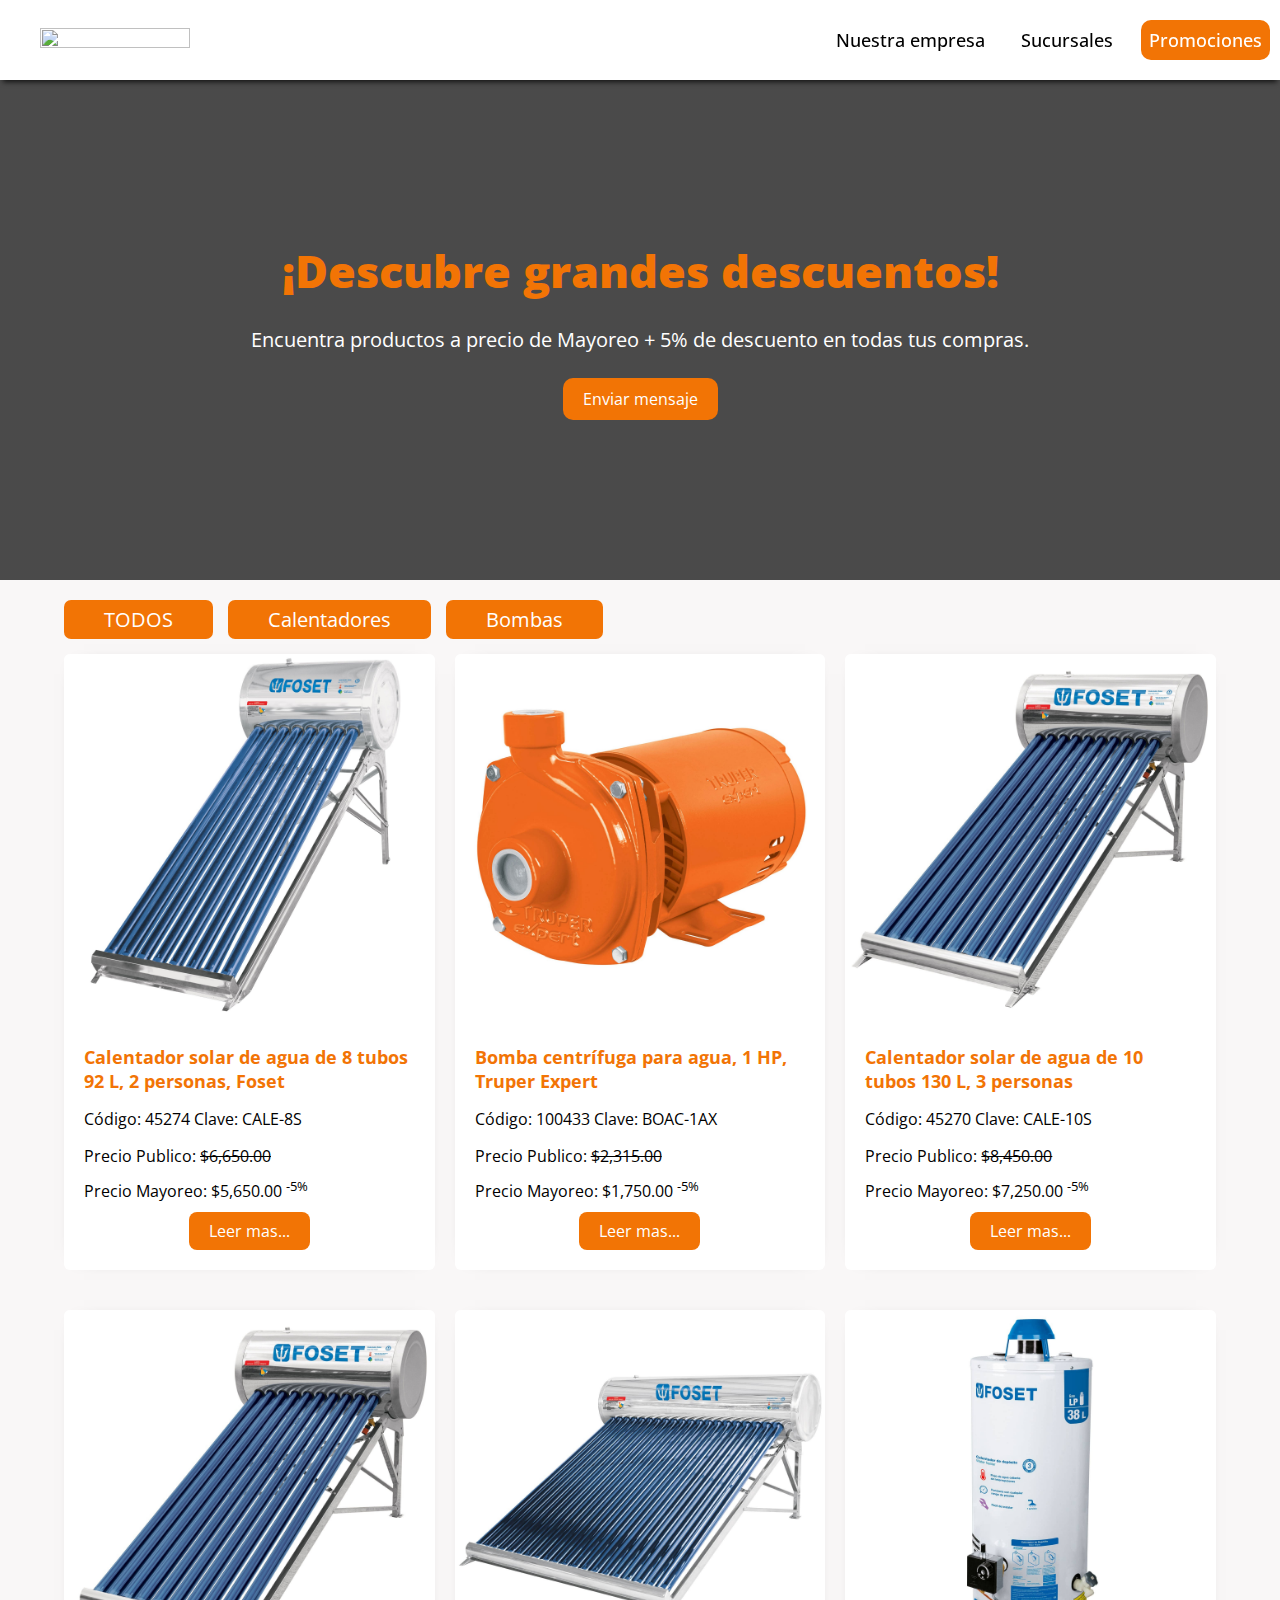
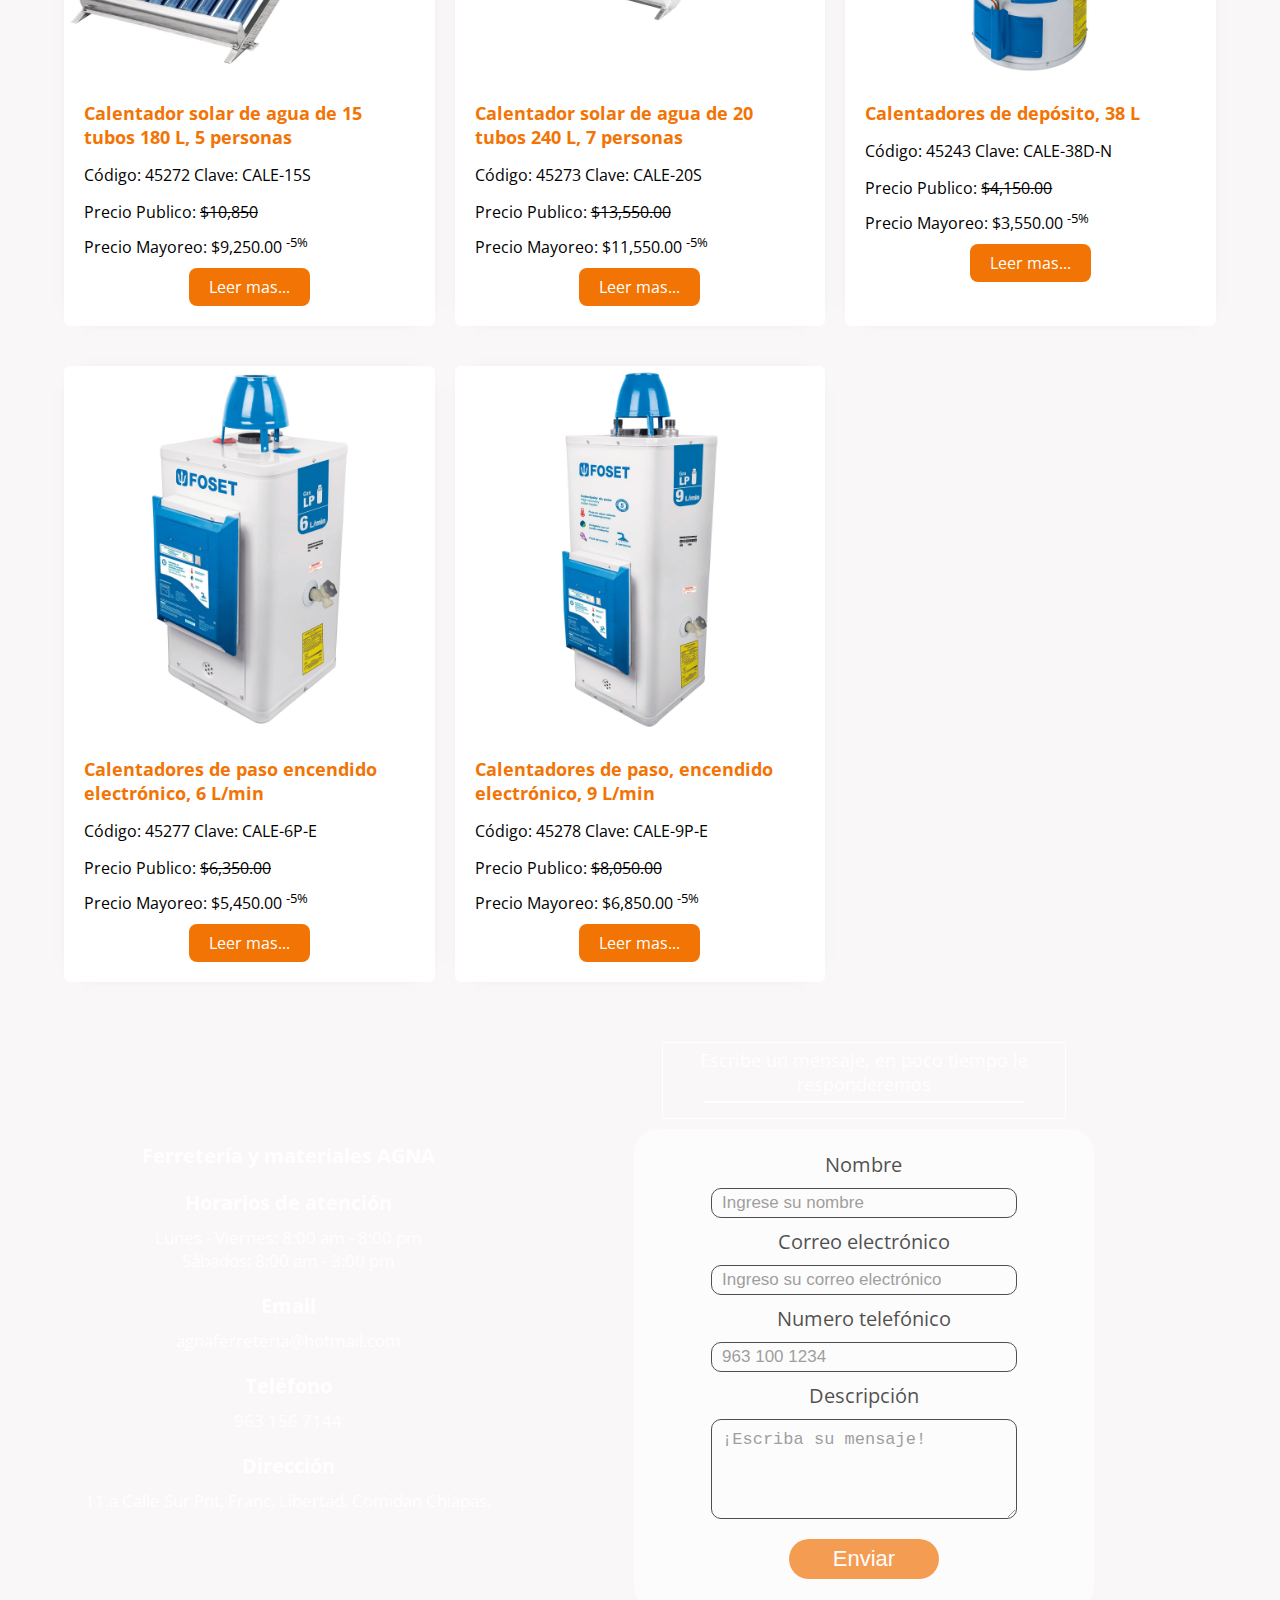
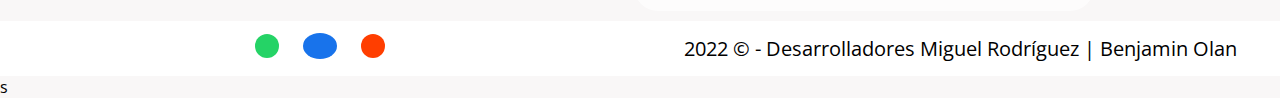
==== articulos.html @ 29357903 "actualización de productos" ====
<!DOCTYPE html>
<html lang="en">
<head>
    <meta charset="UTF-8">
    <meta http-equiv="X-UA-Compatible" content="IE=edge">
    <meta name="viewport" content="width=device-width, initial-scale=1.0">
    <title>Ferretería AGNA</title>
    <script src="https://kit.fontawesome.com/c8f0c2f663.js" crossorigin="anonymous"></script>
    <link rel="stylesheet" href="./css/styles.css">
    <link rel="stylesheet" href="./css/articulos.css">
    <link rel="shortcut icon" href="./images/logo.png">
    <link rel="preconnect" href="https://fonts.googleapis.com">
    <link rel="preconnect" href="https://fonts.gstatic.com" crossorigin>
    <link href="https://fonts.googleapis.com/css2?family=Open+Sans:wght@300;400;500;700;800&display=swap" rel="stylesheet"> 
</head>
<body>
    <!-- Menu de navegación -->
    <header class="header">
        <nav class="menu">
            
            <div class="menu__logo">
                <a href="index.html"><img src="./images/logo.png" alt="" class="menu__imagen-logo"></a>
            </div>

            <div class="lists">
                <input type="checkbox" id="check">
                <label for="check" class="menu__hamburguesa">
                    <i class="fas fa-bars"></i>
                </label>
                <ul class="lists__ul">
                    <li><a href="#" class="lists__enlaces" target="_blank">Nuestra empresa</a></li>
                    <li><a href="#" class="lists__enlaces">Sucursales</a></li>
                    <li><a href="#" class="lists__enlaces lists__a">Promociones</a></li>
                </ul>
            </div>
            
        </nav>
    </header>

    <!-- Contenido de la página -->
    <main>

        <div class="información">
            <div class="información__contenido">
                <h1 class="información__titulo">¡Descubre grandes descuentos!</h1>
                <p class="información__p">Encuentra productos a precio de <span>Mayoreo + 5% de descuento en todas tus compras.</span></p>
                <a href="https://api.whatsapp.com/send/?phone=9631567144&text=Puedes%20realizar%20tus%20cotizaciones%20haciendo%20click%20en%20continuar%20al%20chat" class="información__a">Enviar mensaje</a>
            </div>
        </div>

        <div class="contenedor">

            <input type="radio" id="TODOS" name="categories" value="TODOS" class="contenedor__input" checked>
            <input type="radio" id="CALENTADORES" name="categories" value="CALENTADORES" class="contenedor__input">
            <input type="radio" id="BOMBAS" name="categories" value="BOMBAS" class="contenedor__input">
            <div class="contenedor__categorías">
                <label for="TODOS" class="contenedor__label">TODOS</label>
                <label for="CALENTADORES" class="contenedor__label">Calentadores</label>
                <label for="BOMBAS" class="contenedor__label">Bombas</label>
            </div>



            <div class="artículos">

                <article class="article" data-category="CALENTADORES">
                    <div class="article__img">
                        <img src="./images/Calentadores/calentador-8-tubos.jpg" alt="" class="article__img-dimensión">
                    </div>
                    <h2 class="article__h2">Calentador solar de agua de 8 tubos 92 L, 2 personas, Foset</h2>
                    <span class="article__span">Código: 45274 Clave: CALE-8S</span>
                    <ul class="article__list">
                        <li class="lists__li">Precio Publico: <span class="lists__tachado">$6,650.00</span></li>
                        <li class="lists__li">Precio Mayoreo: $5,650.00 <sup>-5%</sup> </li>
                    </ul>
                    <div class="article__enlace">
                        <a href="#" class="article__a">Leer mas...</a>
                    </div>
                </article>

                <article class="article" data-category="BOMBAS">
                    <div class="article__img">
                        <img src="./images/BombasAgua/100433.jpg" alt="" class="article__img-dimensión">
                    </div>
                    <h2 class="article__h2"> Bomba centrífuga para agua, 1 HP, Truper Expert</h2>
                    <span class="article__span">Código: 100433 Clave: BOAC-1AX</span>
                    <ul class="article__list">
                        <li class="lists__li">Precio Publico: <span class="lists__tachado">$2,315.00</span></li>
                        <li class="lists__li">Precio Mayoreo: $1,750.00 <sup>-5%</sup> </li>
                    </ul>
                    <div class="article__enlace">
                        <a href="#" class="article__a">Leer mas...</a>
                    </div>
                </article>

                <article class="article" data-category="CALENTADORES">
                    <div class="article__img">
                        <img src="./images/Calentadores/45270.jpg" alt="" class="article__img-dimensión">
                    </div>
                    <h2 class="article__h2">Calentador solar de agua de 10 tubos 130 L, 3 personas</h2>
                    <span class="article__span"> Código: 45270 Clave: CALE-10S</span>
                    <ul class="article__list">
                        <li class="lists__li">Precio Publico: <span class="lists__tachado">$8,450.00</span></li>
                        <li class="lists__li">Precio Mayoreo: $7,250.00 <sup>-5%</sup> </li>
                    </ul>
                    <div class="article__enlace">
                        <a href="#" class="article__a">Leer mas...</a>
                    </div>
                </article>

                <article class="article" data-category="CALENTADORES">
                    <div class="article__img">
                        <img src="./images/Calentadores/45270.jpg" alt="" class="article__img-dimensión">
                    </div>
                    <h2 class="article__h2"> Calentador solar de agua de 15 tubos 180 L, 5 personas</h2>
                    <span class="article__span">Código: 45272 Clave: CALE-15S</span>
                    <ul class="article__list">
                        <li class="lists__li">Precio Publico: <span class="lists__tachado">$10,850</span></li>
                        <li class="lists__li">Precio Mayoreo: $9,250.00 <sup>-5%</sup> </li>
                    </ul>
                    <div class="article__enlace">
                        <a href="#" class="article__a">Leer mas...</a>
                    </div>
                </article>

                <article class="article" data-category="CALENTADORES">
                    <div class="article__img">
                        <img src="./images/Calentadores/calentadorSolar.jpg" alt="" class="article__img-dimensión">
                    </div>
                    <h2 class="article__h2">Calentador solar de agua de 20 tubos 240 L, 7 personas</h2>
                    <span class="article__span">Código: 45273 Clave: CALE-20S</span>
                    <ul class="article__list">
                        <li class="lists__li">Precio Publico: <span class="lists__tachado">$13,550.00</span></li>
                        <li class="lists__li">Precio Mayoreo: $11,550.00 <sup>-5%</sup> </li>
                    </ul>
                    <div class="article__enlace">
                        <a href="#" class="article__a">Leer mas...</a>
                    </div>
                </article>
                
                <article class="article" data-category="CALENTADORES">
                    <div class="article__img">
                        <img src="./images/Calentadores/45243.jpg" alt="" class="article__img-dimensión">
                    </div>
                    <h2 class="article__h2"> Calentadores de depósito, 38 L</h2>
                    <span class="article__span">Código: 45243 Clave: CALE-38D-N</span>
                    <ul class="article__list">
                        <li class="lists__li">Precio Publico: <span class="lists__tachado">$4,150.00</span></li>
                        <li class="lists__li">Precio Mayoreo: $3,550.00 <sup>-5%</sup> </li>
                    </ul>
                    <div class="article__enlace">
                        <a href="#" class="article__a">Leer mas...</a>
                    </div>
                </article>
                
                <article class="article" data-category="CALENTADORES">
                    <div class="article__img">
                        <img src="./images/Calentadores/45277.jpg" alt="" class="article__img-dimensión">
                    </div>
                    <h2 class="article__h2">Calentadores de paso encendido electrónico, 6 L/min</h2>
                    <span class="article__span">Código: 45277 Clave: CALE-6P-E</span>
                    <ul class="article__list">
                        <li class="lists__li">Precio Publico: <span class="lists__tachado">$6,350.00</span></li>
                        <li class="lists__li">Precio Mayoreo: $5,450.00 <sup>-5%</sup> </li>
                    </ul>
                    <div class="article__enlace">
                        <a href="#" class="article__a">Leer mas...</a>
                    </div>
                </article>
                
                <article class="article" data-category="CALENTADORES">
                    <div class="article__img">
                        <img src="./images/Calentadores/45278.jpg" alt="" class="article__img-dimensión">
                    </div>
                    <h2 class="article__h2">Calentadores de paso, encendido electrónico, 9 L/min</h2>
                    <span class="article__span">Código: 45278 Clave: CALE-9P-E</span>
                    <ul class="article__list">
                        <li class="lists__li">Precio Publico: <span class="lists__tachado">$8,050.00</span></li>
                        <li class="lists__li">Precio Mayoreo: $6,850.00 <sup>-5%</sup> </li>
                    </ul>
                    <div class="article__enlace">
                        <a href="#" class="article__a">Leer mas...</a>
                    </div>
                </article>

            </div>
        </div>
    </main>

    <!-- Pie de pagina(Footer) -->
    <footer class="footer">

        <div class="footer__contenedor">
            <div class="footer__contacto">
                <div class="footer__inform">
                    <h4 class="footer__h4">Ferretería y materiales AGNA</h4>
                </div>
                <div class="footer__inform">
                    <h4 class="footer__h4">Horarios de atención</h4>
                    <p class="footer__p">Lunes - Viernes: 8:00 am - 8:00 pm</p><br>
                    <p class="footer__p">Sábados: 8:00 am - 3:00 pm</p>
                </div>
                <div class="footer__inform">
                    <h4 class="footer__h4">Email</h4>
                    <p class="footer__p">agnaferreteria@hotmail.com</p>
                </div>
                <div class="footer__inform">
                    <h4 class="footer__h4">Teléfono</h4>
                    <p class="footer__p">963 156 7144</p>
                </div>
                <div class="footer__inform">
                    <h4 class="footer__h4">Dirección</h4>
                    <p class="footer__p">11.a Calle Sur Pnt, Franc. Libertad, Comidan Chiapas.</p>
                </div>
            </div>

            <div class="footer__formulario">
                <div class="footer__titulo">
                    <h2 class="footer__h2">Escribe un mensaje, en poco tiempo le responderemos</h2>
                    <hr class="footer__hr">
                </div>
    
                <div class="formulario">
                    <form class="formulario__contenido" action="https://formsubmit.co/e826944f495f6416c00b76dfa640b48a" method="POST">
                        <label for="user" class="formulario__label">Nombre</label>
                        <input type="text" name="user" id="user" class="formulario__input" placeholder="Ingrese su nombre" required>
    
                        <label for="email" class="formulario__label">Correo electrónico</label>
                        <input type="email" name="email" id="email" class="formulario__input" placeholder="Ingreso su correo electrónico" required>
                        
                        <label for="numero" class="formulario__label">Numero telefónico</label>
                        <input type="tel" name="numero" id="numero" class="formulario__input" placeholder="963 100 1234" required>
    
                        <label for="mensaje" class="formulario__label">Descripción</label>
                        <textarea name="mensaje" id="mensaje" class="formulario__textarea" placeholder="¡Escriba su mensaje!"></textarea required>
    
                        <div class="enviar">
                            <input type="submit" value="Enviar" class="enviar__formulario">
                        </div>

                        <input type="hidden" name="_next" value="https://mproyectosweb.github.io/ferreteriaagna/">
                        <input type="hidden" name="_captcha" value="false">
                    </form>
                </div>
            </div>
        </div>
        <div class="créditos">
            <div class="redes">
                <a href="https://api.whatsapp.com/send/?phone=9631567144&text=Hola%20puedes%20enviarme%20un%20mensaje%20y%20realizar%20su%20cotizacion" target="_blank"><i class="fa-brands fa-whatsapp redes__i"></i></a>
                <a href="#"><i class="fa-brands fa-facebook-f redes__i"></i></a>
                <a href="#"><i class="fa-brands fa-instagram redes__i"></i></a>
            </div>
            <div class="créditos__desarrollo">
                <h2 class="créditos__nombres">2022 &copy; - Desarrolladores Miguel Rodríguez | Benjamin Olan</h2>
            </div>
        </div>  
    </footer>

    
    <!-- Script creados -->
    <script src="./js/main.js"></script>
</body>
</html>s
---- css/styles.css ----
:root{
    --orange: #F27405;
    --black: #000;
    --white: #fff;
}

*{
    margin: 0;
    padding: 0;
    box-sizing: border-box;
    list-style: none;
    text-decoration: none;
}

body{
    font-family: "Open Sans","Helvetica Neue",Helvetica,Arial,sans-serif;
    background: #f5f2f296;
}

/** Estilos menu de navegación */

.header{
    width: 100%;
}

.menu{
    position: fixed;
    top: 0;
    left: 0;
    width: 100%;
    height: 80px;
    box-shadow: 0px 5px 5px -3px rgba(0,0,0,0.75);
    -webkit-box-shadow: 0px 5px 5px -3px rgba(0,0,0,0.75);
    -moz-box-shadow: 0px 5px 5px -3px rgba(0,0,0,0.75); 
    background: var(--white);
    display: flex;
    justify-content: space-between;
    align-items: center;
    overflow: hidden;
}

.menu__logo{
    margin-left: 40px;
}

.menu__imagen-logo{
    width: 150px;
    height: 100%;
    object-fit: contain;
    display: flex;
}

.lists__ul{
    display: flex;
    list-style: none;
}

.lists__enlaces{
    text-decoration: none;
    margin: 0 10px;
    color: var(--black);
    font-size: 18px;
    font-weight: 500;
    padding: 8px;
    border-radius: 10px;
}

.lists__enlaces:hover{
    background: var(--orange);
    color: var(--white);
}

.lists__a{
    background: var(--orange);
    color: var(--white);
}

#check{
    display: none;
}

.menu__hamburguesa{
    margin-right: 50px;
    font-size: 25px;
    color: #000;
    cursor: pointer;
    display: none;
    width: 48px;
    height: 48px;
    text-align: center;
}

input{
    background: none;
}

.menu__hamburguesa:hover{
    background: none;
}

/** Contenido de la pagina */
.contenido{
    width: 80%;
    height: 100%;
    padding-top: 80px;
    margin: auto;
    display: flex;
    flex-direction: column;
}

.contenido__empresa{
    width: 100%;
    height: 150px;
    background: rgba(0, 0, 0, 0.9);
    display: flex;
    align-items: center;
    border-radius: 10px 10px 0 0;
}

.contenido__titulo{
    width: 70%;
    margin: auto;
    text-align: center;
    font-size: 35px;
    font-weight:600;
    color: #F27405;
}

.contenido__titulo-span{
    font-weight: 900;
    border-bottom: 3px solid var(--orange);
}

.about{
    display: flex;
    justify-content: center;
    align-items: center;
    flex-direction: column;
    width: 100%;
    height: 100%;
    background: var(--white);
}

.about__somos{
    font-size: 45px;
    border-bottom: 4px solid var(--orange);
    font-weight: 900;
    margin-top: 40px;
}

.about__descripción{
    width: 70%;
}

.about__texto{
    font-size: 20px;
    letter-spacing: 0.9px;
    text-align: justify;
    font-weight: normal;
    color: #4e4c4c;
    margin: 40px 0;
}

.about__span{
    font-weight: bold;
    color: #252850;
}

.about__logo{
    width: 70%;
    height: 100%;
    text-align: center;
    margin: 50px 0;
}

.objetivo{
    width: 70%;
}

.objetivo__titulo{
    display: inline-block;
    font-size: 30px;
    color: #252850;
    font-weight: 900;
    letter-spacing: 0.7px;
    margin: 20px 0;
}

.objetivo__descripción{
    text-align: justify;
    font-size: 20px;
    margin-bottom: 50px;
}



/** Estilos del pie de pagina(Footer) */

.footer{
    width: 100%;
    height: 100%;
    background: linear-gradient(rgba(242, 116, 5, 0.8), rgba(242, 116, 5, 0.8)), url(../images/img-1.jpg);
    background-attachment: fixed;
    background-position: center;
    background-size: cover;
}

.footer__contenedor{
    width: 90%;
    height: 100%;
    display: flex;
    /* position: absolute; */
}

.footer__contacto{
    width: 100%;
    height: 100%;
    padding-top: 120px;
}

.footer__inform{
    width: 100%;
    text-align: center;
    margin: 20px 0 20px 0;
}

.footer__h4{
    font-size: 20px;
    font-weight: bold;
    color: var(--white);
    margin-bottom: 10px;
}

.footer__p{
    display: inline-block;
    font-size: 17px;
    font-weight: normal;
    color: var(--white);
    text-align: justify;
    text-align: center;
}

.footer__formulario{
    width: 100%;
    height: 100%;
    padding-top: 40px;
    margin: 0 auto;
}

.footer__titulo{
    width: 70%;
    margin: auto;
    border: 1px solid #fff;
}

.footer__h2{
    width: 100%;
    text-align: center;
    font-size: 18px;
    color: #fff;
    font-weight: normal;
    margin: 5px auto;
}

.footer__hr{
    width: 80%;
    height: 2px;
    margin: 5px auto;
    background: #fff;
    margin-bottom: 15px;
    border: none;
}

.formulario{
    width: 80%;
    background: #fff;
    opacity: 0.68;
    border-radius: 24px;
    border: 2px solid var(--white);
    margin: 10px auto;
    padding: 10px;
}

.formulario__contenido{
    width: 100%;
    display: flex;
    justify-content: center;
    flex-direction: column;
}

.formulario__label{
    text-align: center;
    color: var(--black);
    font-size: 20px;
    margin: 10px 0 10px 0;
}

.formulario__input{
    width: 70%;
    height: 30px;
    margin: auto;
    border: 1px solid var(--black);
    border-radius: 10px;
    outline: none;
    font-size: 17px;
    padding-left: 10px;
    color: var(--black);
}

.formulario__textarea{
    width: 70%;
    height: 100px;
    margin: auto;
    border: 1px solid var(--black);
    border-radius: 10px;
    outline: none;
    font-size: 17px;
    padding: 10px;
    color: var(--black);
}

.enviar{
    width: 100%;
    display: flex;
    justify-content: center;
    margin: 20px 0;
}

.enviar__formulario{
    width: 150px;
    height: 40px;
    background: var(--orange);
    border-radius: 20px;
    border: none;
    outline: none;
    font-size: 22px;
    color: var(--white);
    text-align: center;
    cursor: pointer;
    transition: 0.7s;
}

.enviar__formulario:hover{
    opacity: 0.7;
}


.créditos{
    width: 100%;
    height: 100%;
    background: var(--white);
    display: flex;
}

.redes{
    width: 100%;
    text-align: center;
    display: flex;
    align-items: center;
    justify-content: center;
}
.redes__i{
    font-size: 26px;
    padding: 12px;
    margin: 12px;
    border-radius: 50%;
    display: inline-block;
    justify-content: center;
    align-items: center;
}

.fa-whatsapp{
    background: #25D366;
    color: var(--white);
}

.fa-facebook-f{
    background: #1873EB;
    color: #fff;
    padding: 13px 17px 13px 17px;
}

.fa-instagram{
    background: #FF3E00;
    color: #fff;
}

.créditos__desarrollo{
    width: 100%;
}

.créditos__nombres{
    width: 100%;
    height: 100%;
    font-size: 20px;
    font-weight: normal;
    display: flex;
    justify-content: center;
    align-items: center;
}


/** Responsive design */
@media screen and (max-width: 850px){
    .menu__hamburguesa{
        display: block;
    }

    #check:checked ~ .lists__ul{
        display: block;
        height: 100vh;
    }

    .fa-times{
        color: var(--orange);
    }
    
    .menu__hamburguesa{
        position: absolute;
        right: 20px;
        top: 25px;
    }

    .lists{
        width: 100%;
    }

    .lists__ul{
        display: none;
        position: fixed;
        width: 100%;
        top: 80px;
        left: 0;
        background: rgba(0, 0, 0, 0.9);
        text-align: center;
        transition: all 0.9s;
    }

    .lists__enlaces{
        color: var(--white);
        line-height: 70px;
        margin: 50px 0;
        transition: all 0.5s;
        background: none;
        text-transform: uppercase;
    }

    .lists__enlaces:hover{
        color: var(--orange);
        background: none;
    }

    .about__logo{
        width: 350px;
        height: 250px;
        margin: 50px auto;
        overflow: hidden;
    }

    .about__img{
        width: 100%;
        height: 100%;
    }

    .footer__contenedor{
        flex-direction: column;
        width: 100%;
    }

    .footer__contacto{
        width: 70%;
        margin: auto;
        padding: 20px;
    }
}

@media screen and (max-width: 550px) {
    .menu__hamburguesa{
        margin-right: 0px;
    }
    .créditos{
        
        flex-direction: column;
    }

    .créditos__nombres{
        text-align: center;
    }
}

@media screen and (max-width:500px) {
    .menu__hamburguesa{
        margin-right: 0px;
    }
    .contenido__titulo{
        font-size: 30px;
    }

    .about__somos{
        font-size: 30px;
    }

    .about__texto{
        font-size: 15px;
    }

    .objetivo__titulo{
        font-size: 30px;
    }

    .objetivo__descripción{
        font-size: 15px;
    }

    .about__logo{
        width: 300px;
        height: 200px;
        margin: 50px auto;
        overflow: hidden;
    }

    .about__img{
        width: 100%;
        height: 100%;
    }

    .footer__h4{
        font-size: 18px;
    }

    .footer__p{
        font-size: 15px;
    }

    .créditos__nombres{
        font-size: 15px;
        padding-bottom: 20px;
    }
}

@media screen and (max-width:400px) {
    .menu__imagen-logo{
        width: 110px;
        height: 80px;
    }
    .menu__hamburguesa{
        margin-right: 20px;

    }
    .contenido__titulo{
        font-size: 22px;
    }

    .about__somos{
        font-size: 22px;
    }

    .about__texto{
        font-size: 12px;
    }

    .objetivo__titulo{
        font-size: 22px;
    }

    .objetivo__descripción{
        font-size: 12px;
    }

    .about__logo{
        width: 250px;
        height: 150px;
        margin: 50px auto;
        overflow: hidden;
    }

    .about__img{
        width: 100%;
        height: 100%;
    }

    .footer__h4{
        font-size: 15px;
    }

    .footer__p{
        font-size: 15px;
    }

    .footer__titulo{
        width: 70%;
    }

    .footer__h2{
        width: 70%;
    }

    .formulario__contenido{
        width: 100%;
    }

    .formulario__input{
        width: 100%;
    }

    .formulario__textarea{
        width: 100%;
    }

    .créditos__nombres{
        font-size: 15px;
        padding-bottom: 20px;
    }

}
---- css/articulos.css ----
/** Estilos del contenido */

.información{
    width: 100%;
    height: 100%;
    margin-top: 80px;
    background: linear-gradient(rgba(0, 0, 0, 0.7), rgba(0, 0, 0, 0.7)), url(../images/img-2.jpg);
    background-attachment: fixed;
    background-position: center;
    background-size: cover;
    background-repeat: no-repeat;
}

.información__contenido{
    width: 70%;
    height: 500px;
    margin: 20px auto;
    display: flex;
    flex-direction: column;
    align-items: center;
    justify-content: center ;
}

.información__titulo{
    font-size: 45px;
    font-weight: 900;
    color: var(--orange);
    text-align: center;
}

.información__p{
    font-size: 20px;
    font-weight: normal;
    color: var(--white);
    margin-top: 25px;
    text-align: center;
}

.información__a{
    background: var(--orange);
    color: var(--white);
    padding: 10px 20px;
    border-radius: 10px;
    margin-top: 25px;
}





.contenedor{
    width: 90%;
    margin: auto;
}

.contenedor__input[type="radio"]{
    display: none;
}

.contenedor__categorías{
    width: 100%;
    margin: 15px auto;
    display: flex;
    flex-wrap: wrap;
    gap: 15px;
}

.contenedor__label{
    padding: 6px 40px;
    font-size: 20px;
    background: #F27405;
    border-radius: 7px;
    color: #fff;
    cursor: pointer;
}

.contenedor__label:hover{
    opacity: 0.8;
}

.artículos{
    width: 100%;
    display: grid;
    grid-template-columns: repeat(3, 1fr);
    grid-gap: 20px;
}

.article{
    width: 100%;
    background: #fff;
    box-shadow: 0 0 20px -20px #000;
    border-radius: 6px;
    overflow: hidden;
    padding-bottom: 20px;
    margin-bottom: 20px;
}

.article:hover{
    transition: all 0.5s;
    box-shadow: 0 0 20px -10px #000;
}

.article__img{
    width: 100%;
}

.article__img-dimensión{
    width: 100%;
}

.article__h2{
    font-size: 18px;
    margin-top: 15px;
    padding: 0 20px;
    color: var(--orange);    
}

.article__span{
    display: block;
    margin-top: 15px;
    padding: 0 20px;
}

.article__list{
    padding: 0 20px;
    margin-top: 15px;
}

.lists__li{
    margin-bottom: 10px;
}

.lists__tachado{
    text-decoration: line-through;
}

.article__enlace{
    display: flex;
    align-items: center;
    justify-content: center;
}

.article__a{
    background: var(--orange);
    padding: 8px 20px;
    border-radius: 8px;
    color: var(--white);
}

.article__a:hover{
    opacity: 0.8;
}

/** Filtrando los elementos */
[value="TODOS"]:checked ~ .article[data-category="TODOS"]{
    display: block;
}
[value="CALENTADORES"]:checked ~ .artículos .article:not([data-category="CALENTADORES"]){
    display: none;
}
[value="BOMBAS"]:checked ~ .artículos .article:not([data-category="BOMBAS"]){
    display: none;
}

[value="TODOS"]:checked ~ .contenedor__categorías[for="TODOS"],
[value="CALENTADORES"]:checked ~ .contenedor__categorías[for="CALENTADORES"],
[value="BOMBAS"]:checked ~ .contenedor__categorías[for="BOMBAS"]{
    background: #1239A5;
    color: #fff;
}

@media screen and (max-width:900px) {
    .artículos{
        grid-template-columns: repeat(2, 1fr);
    }
}
@media screen and (max-width:610px) {
    .artículos{
        grid-template-columns: repeat(1, 1fr);
    }
}

@media screen and (max-width:400px) {
    .contenedor__label{
        padding: 4px 18px;
        font-size: 16px;
        background: #F27405;
        border-radius: 7px;
        color: #fff;
        cursor: pointer;
    }   
}
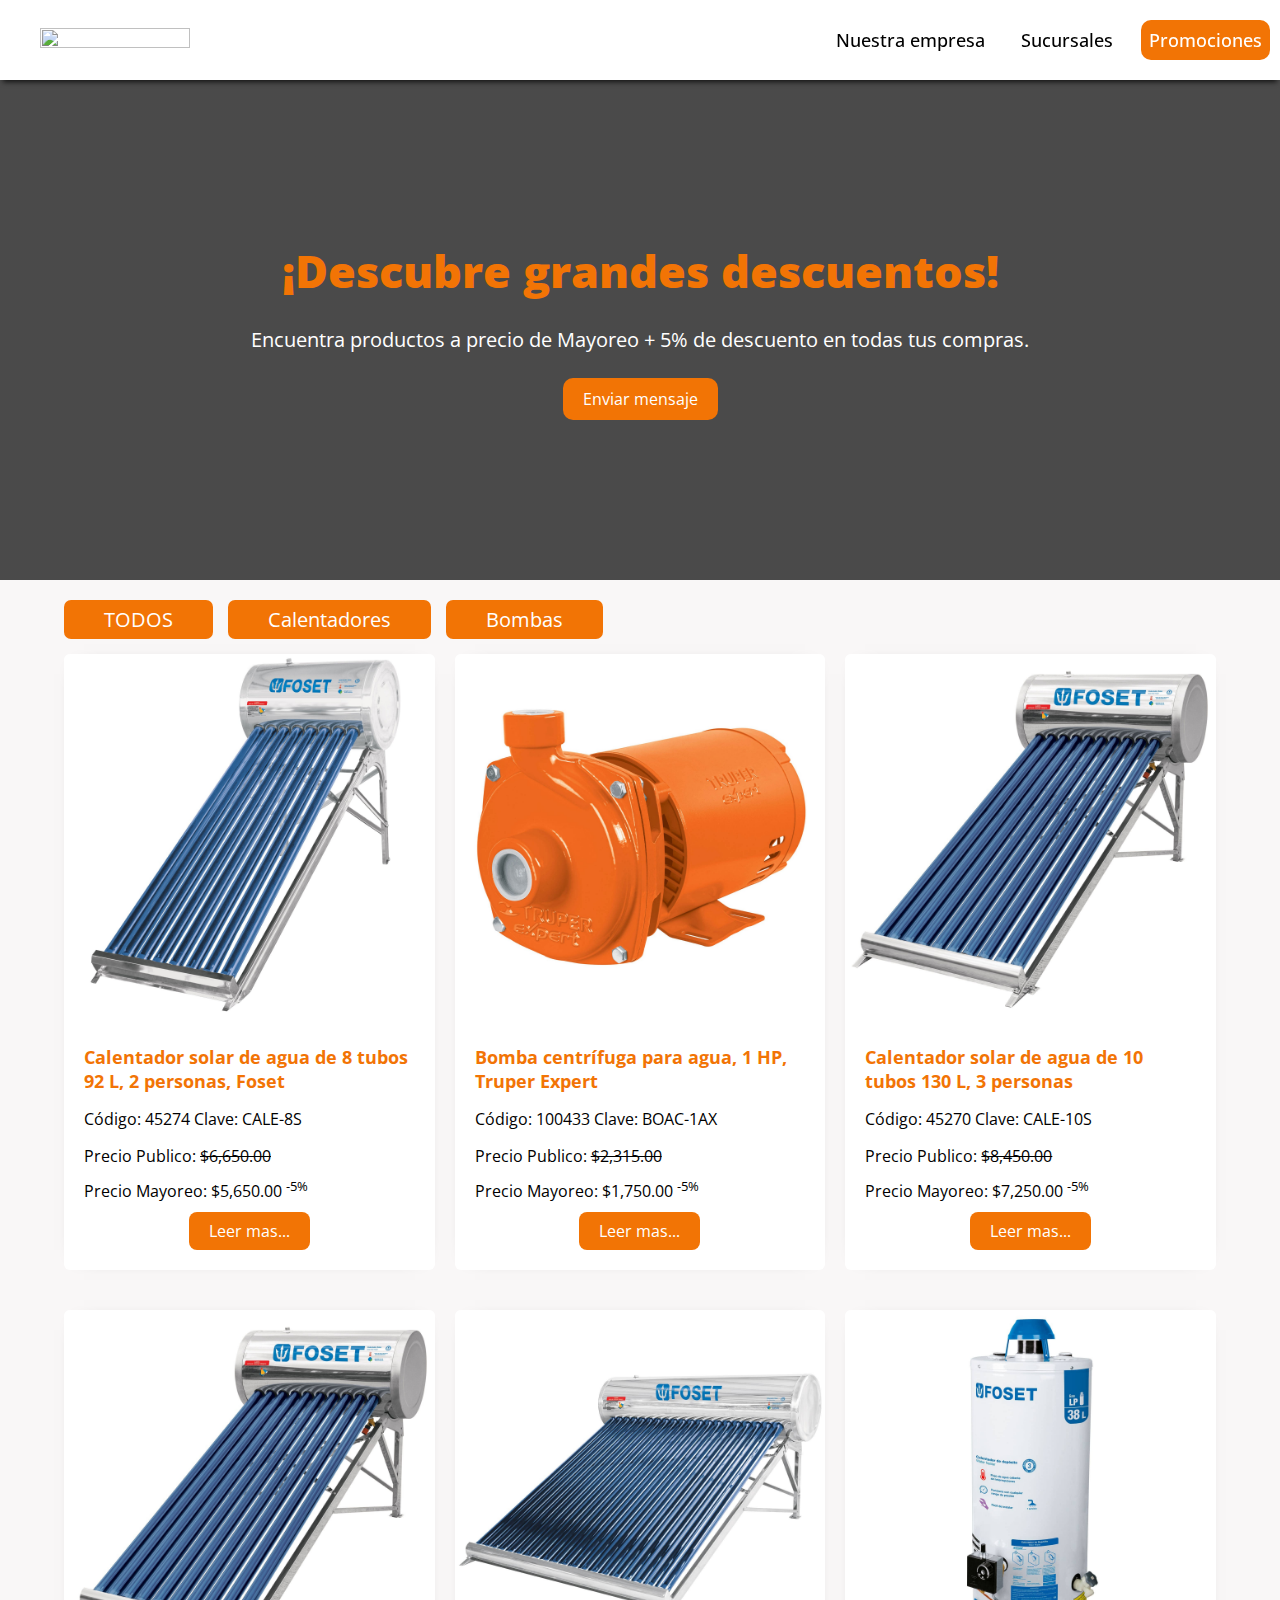
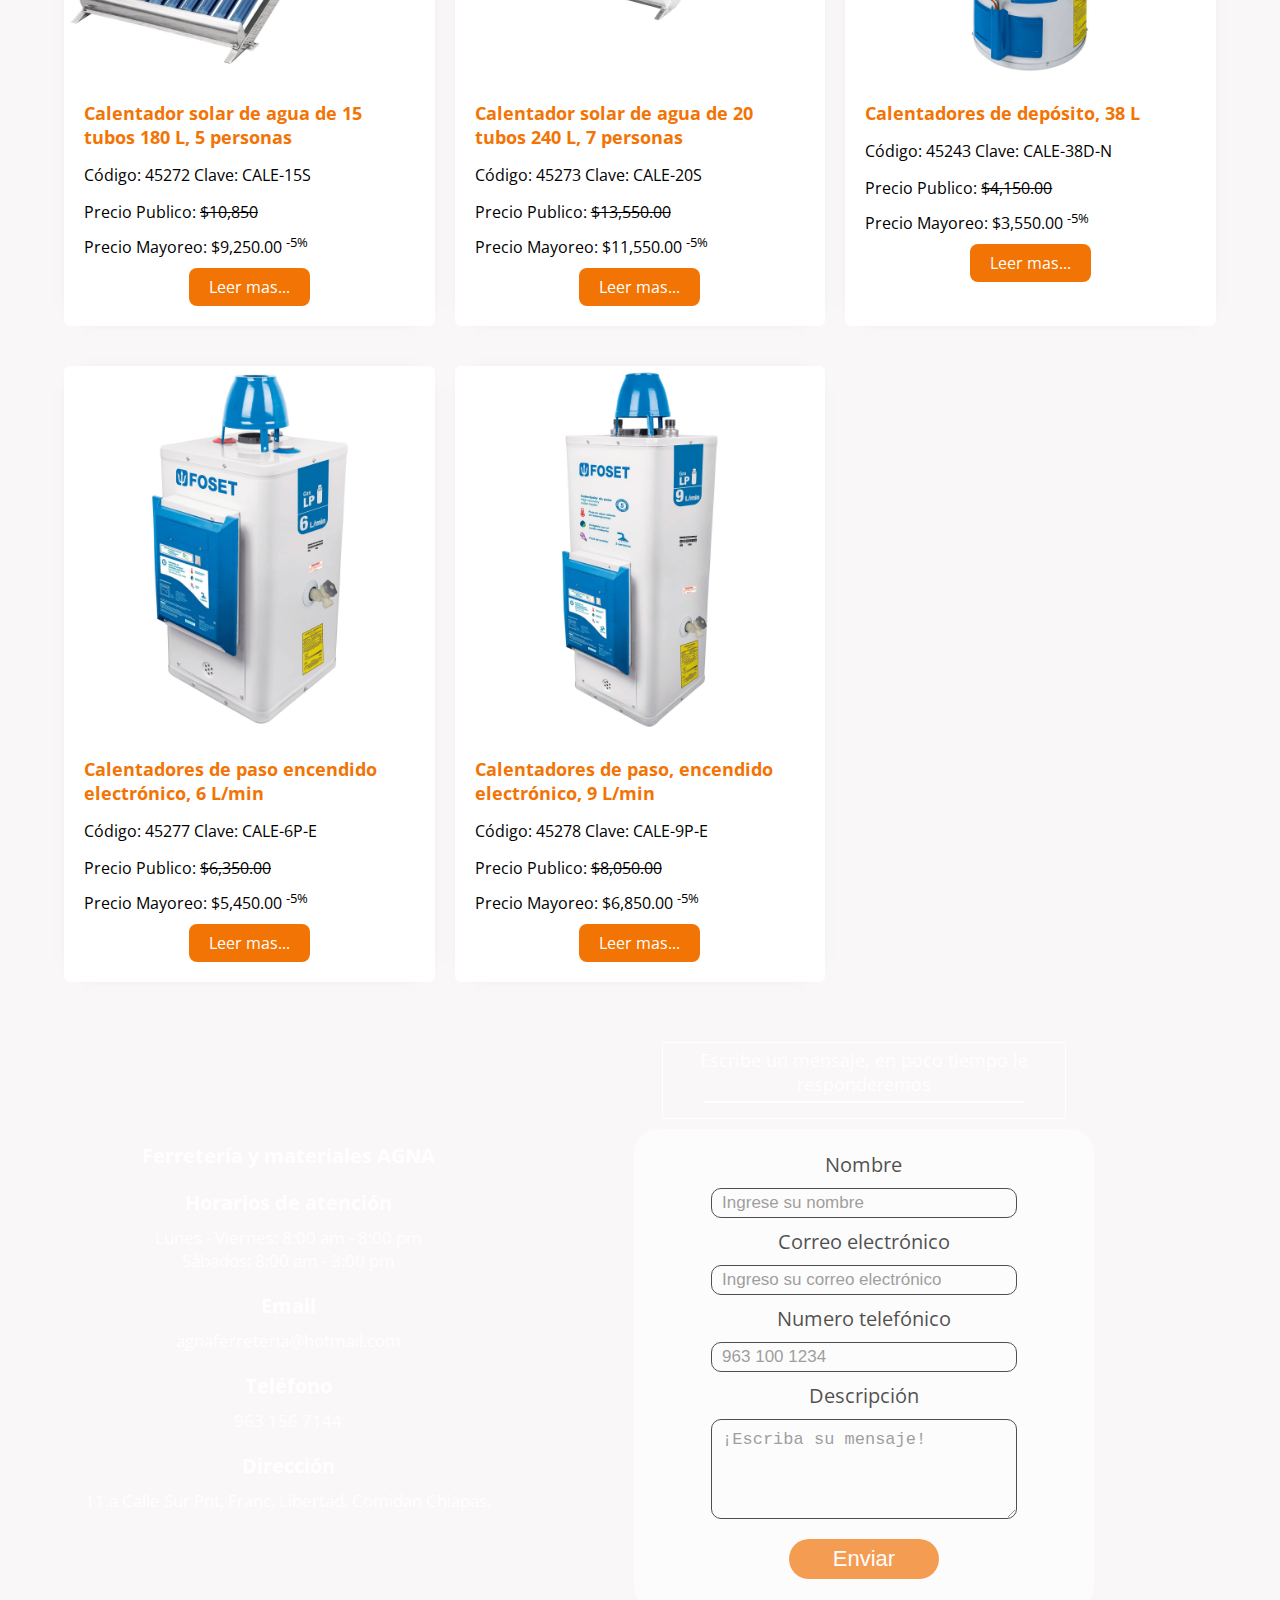
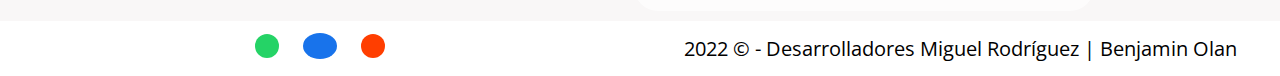
==== commit 49e97d6f: "update html error" ====
--- a/articulos.html
+++ b/articulos.html
@@ -260,4 +260,4 @@
     <!-- Script creados -->
     <script src="./js/main.js"></script>
 </body>
-</html>s+</html>